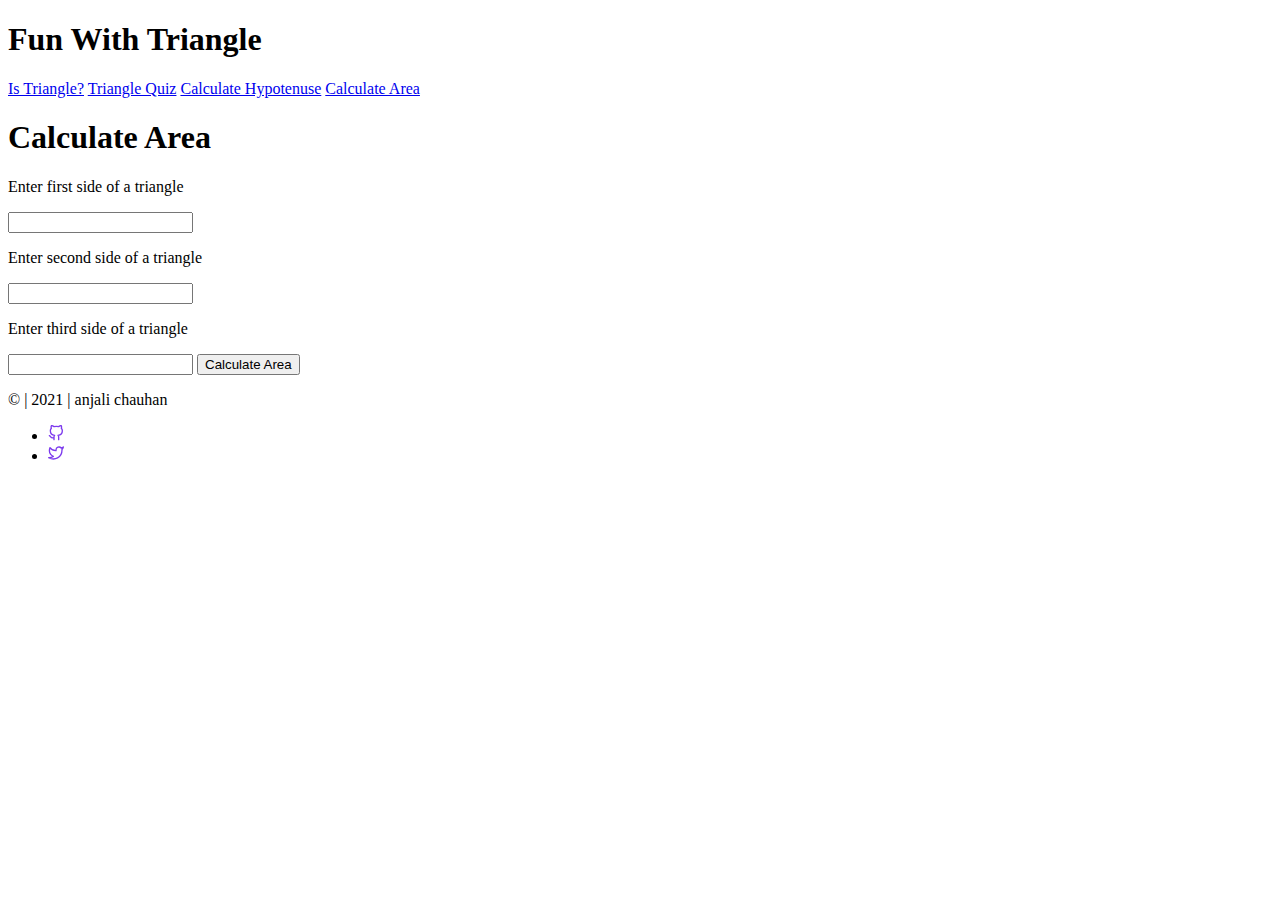
==== pages/area.html @ 28d10534 "all pages files" ====
<!DOCTYPE html>
<html lang="en">
  <head>
    <meta charset="UTF-8" />
    <meta http-equiv="X-UA-Compatible" content="IE=edge" />
    <meta name="viewport" content="width=device-width, initial-scale=1.0" />
    <title>Calculate Area</title>
    <link rel="shortcut icon" href="../img/favicon.ico" type="image/x-icon" />
    <link rel="stylesheet" href="../styles/area.css" />
  </head>
  <body>
    <header>
      <h1>Fun With Triangle</h1>
      <nav>
        <a href="/">Is Triangle?</a>
        <a href="../pages/quiz.html">Triangle Quiz</a>
        <a href="../pages/hypotenuse.html">Calculate Hypotenuse</a>
        <a href="../pages/area.html">Calculate Area</a>
      </nav>
    </header>
    <main>
      <h1>Calculate Area</h1>
      <form id="calculate-area">
        <label class="input-label" for="first-side">
            <p>Enter first side of a triangle</p>
        </label>
        <input type="number" class="input-text angle-input" id="first-side" />
        <label class="input-label" for="second-side">
            <p>Enter second side of a triangle</p>
        </label>
        <input type="number" class="input-text angle-input" id="second-side" />
        <label class="input-label" for="third-side">
            <p>Enter third side of a triangle</p>
        </label>
        <input type="number" class="input-text angle-input" id="third-side" />
        <button id="btn-check">Calculate Area</button>
      </form>
      <div id="output"></div>
    </main>
    <footer>
      <p>© | 2021 | anjali chauhan</p>
      <ul class="list-unordered inline-list">
        <li>
          <a
            class="links"
            href="https://github.com/anjali1102/"
            target="_blank"
          >
            <img src="../img/github.svg" alt="github" />
          </a>
        </li>
        <li>
          <a
            class="links"
            href="https://twitter.com/anjalii1102"
            target="_blank"
          >
            <img src="../img/twitter.svg" alt="twitter" />
          </a>
        </li>
      </ul>
    </footer>
    <script src="../script/area.js" ></script>
  </body>
</html>
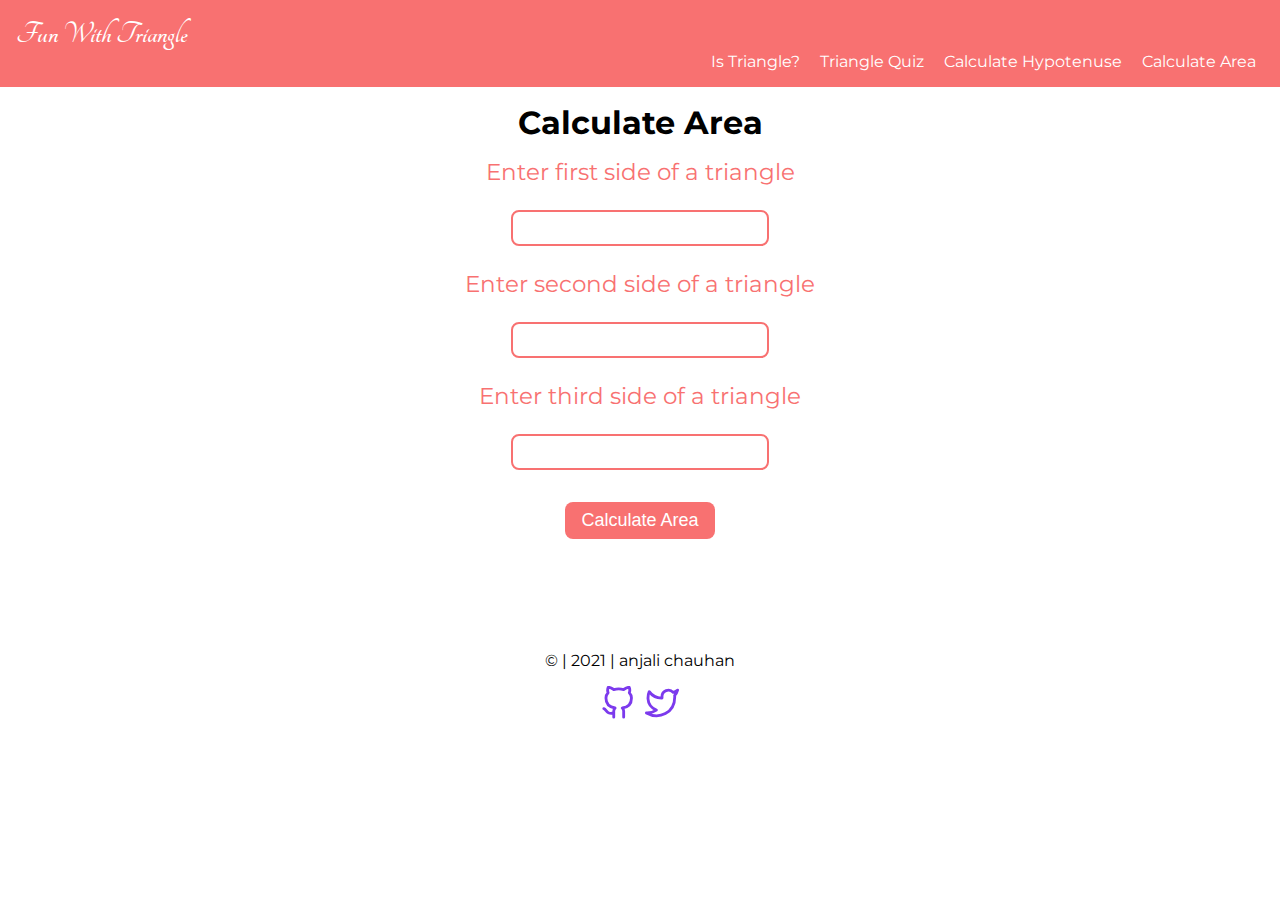
==== commit fad0bbbf: "Fixed only positive input" ====
--- a/pages/area.html
+++ b/pages/area.html
@@ -24,15 +24,15 @@
         <label class="input-label" for="first-side">
             <p>Enter first side of a triangle</p>
         </label>
-        <input type="number" class="input-text angle-input" id="first-side" />
+        <input type="number" class="input-text angle-input" id="first-side" oninput="this.value = Math.abs(this.value)" />
         <label class="input-label" for="second-side">
             <p>Enter second side of a triangle</p>
         </label>
-        <input type="number" class="input-text angle-input" id="second-side" />
+        <input type="number" class="input-text angle-input" id="second-side" oninput="this.value = Math.abs(this.value)"/>
         <label class="input-label" for="third-side">
             <p>Enter third side of a triangle</p>
         </label>
-        <input type="number" class="input-text angle-input" id="third-side" />
+        <input type="number" class="input-text angle-input" id="third-side" oninput="this.value = Math.abs(this.value)" />
         <button id="btn-check">Calculate Area</button>
       </form>
       <div id="output"></div>
--- a/styles/area.css
+++ b/styles/area.css
@@ -0,0 +1,107 @@
+@import url("https://fonts.googleapis.com/css?family=Tangerine");
+@import url("https://fonts.googleapis.com/css2?family=Montserrat&display=swap");
+
+:root {
+  --primary-color: #f87171;
+}
+
+* {
+  padding: 0;
+  margin: 0;
+  box-sizing: border-box;
+}
+
+body {
+  font-family: "Montserrat", sans-serif;
+  text-align: center;
+}
+
+header h1 {
+  font-family: "Tangerine", serif;
+  text-align: initial;
+  /* text-shadow: 4px 4px 4px #aaa; */
+}
+
+a {
+  text-decoration: none;
+  color: #fff;
+}
+
+header {
+  padding: 1rem;
+  background-color: var(--primary-color);
+  color: #fff;
+}
+
+nav {
+  text-align: right;
+}
+
+nav > a {
+  padding: 0 0.5rem;
+}
+
+/* main */
+
+main{
+    margin: 0 0 7rem;
+}
+
+main h1{
+    margin: 1rem;
+}
+
+.input-label {
+  color: var(--primary-color);
+  font-size: larger;
+  width: 256px;
+}
+
+.input-label p{
+    font-size: larger;
+    margin: 0.5rem;
+}
+
+.input-text{
+  font-size: 14px;
+  padding: 0.5rem 1rem;
+  margin: 1rem;
+  border-radius: 0.5rem;
+  width: 100%;
+  border: 2px solid var(--primary-color);
+  max-width: 258px;
+}
+
+#btn-check {
+  background: var(--primary-color);
+  border: none;
+  color: #fff;
+  padding: 0.5rem 1rem;
+  border-radius: 0.5rem;
+  font-size: large;
+  cursor: pointer;
+  margin: 1rem auto;
+  display: block;
+}
+
+#output{
+    font-size: x-large;
+    margin: 1rem 0;
+}
+
+a, img, li{
+    display: inline;
+}
+
+a{
+    text-decoration: none;
+}
+
+li{
+    list-style: none;
+}
+
+img{
+    width: 40px;
+    padding: 1rem 0.2rem;
+}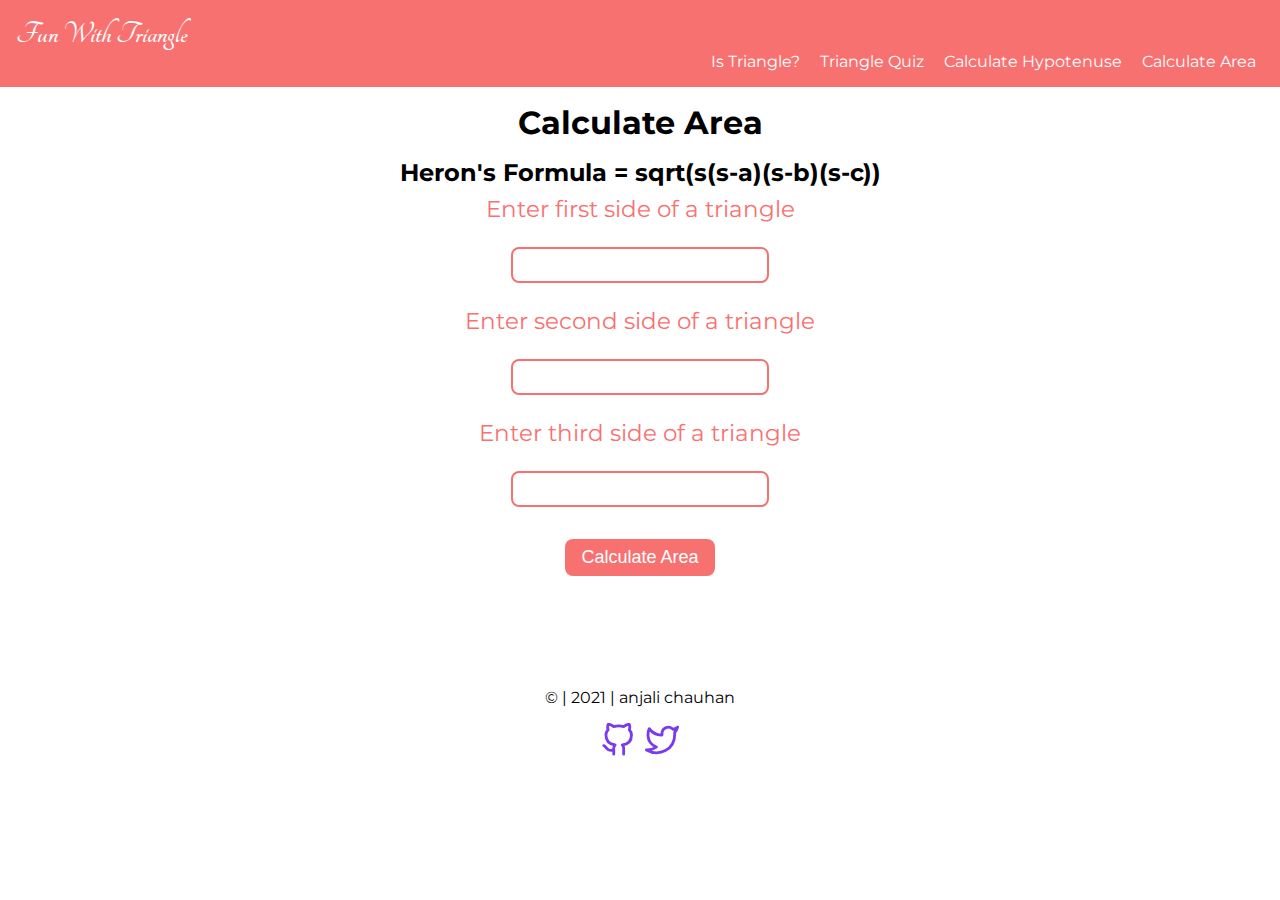
==== commit 7bd857fb: "Added" ====
--- a/pages/area.html
+++ b/pages/area.html
@@ -20,6 +20,7 @@
     </header>
     <main>
       <h1>Calculate Area</h1>
+      <h2> Heron's Formula = sqrt(s(s-a)(s-b)(s-c)) </h2>
       <form id="calculate-area">
         <label class="input-label" for="first-side">
             <p>Enter first side of a triangle</p>
